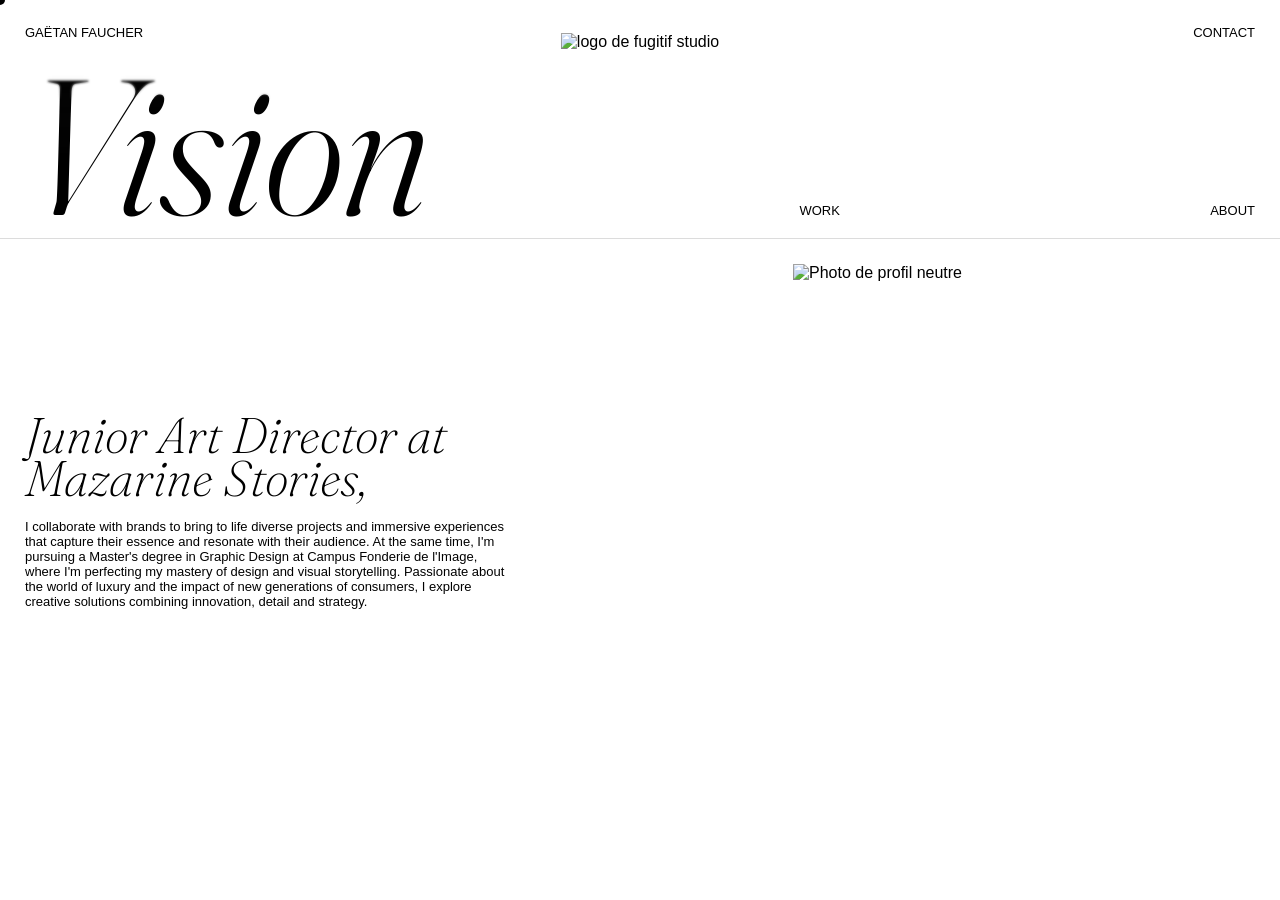
==== about.html @ 6760d58b "maj New button (asterix to cross); Project isolation when hover from index. No more shy vignettes." ====
<!DOCTYPE html>
<html lang="fr">
<head>
    <meta charset="UTF-8">
    <meta name="viewport" content="width=device-width, initial-scale=1.0">
    <link rel="icon" type="image/png" href="IMAGES/logo/favicon.png"/>
    <title>GAËTAN FAUCHER</title>
    <link rel="stylesheet" href="styles.css">
    <script src="script.js"></script>
    <link rel="stylesheet" href="https://cdnjs.cloudflare.com/ajax/libs/font-awesome/6.0.0-beta3/css/all.min.css">
    <div id="custom-cursor" class="custom-cursor"></div>
</head>
<body>

    <header class="header">
        <nav class="nav1">
            <li class="home-link"><a href="index.html"><h3>GAËTAN FAUCHER</h3></a></li>
            <a href="index.html">
                <div class="bouton-logo">
                    <img class="logo" src="IMAGES/logo/FUGITIF-STUDIO_logotype-vertical-condensed-black_simplified.png" alt="logo de fugitif studio">
                </div>
            </a>
            <li class="bouton-contact"><a href="contact.html"><h3>CONTACT</h3></a></li>
        </nav>
        <!-- Menu Burger Button -->
        <div class="burger-menu" id="burger-menu" role="button"
            aria-label="Ouvrir le menu" aria-controls="mobile-nav" aria-expanded="false">
        <div class="icon" id="icon" aria-hidden="true">
            <span class="arm arm--a"></span> <!-- 0°   -->
            <span class="arm arm--b"></span> <!-- 72°  -->
            <span class="arm arm--c"></span> <!-- 144° -->
            <span class="arm arm--d"></span> <!-- 216° -->
            <span class="arm arm--e"></span> <!-- 288° -->
        </div>
        </div>
        <!-- Mobile Navigation Menu -->
        <nav class="mobile-nav" id="mobile-nav">
            <ul>
                <li><a href="index.html"><h3>WORK</h3></a></li>
                <li><a href="about.html"><h3>ABOUT</h3></a></li>
                <li><a href="contact.html"><h3>CONTACT</h3></a></li>
            </ul>
        </nav>
    </header>
    <div class="progressive-blur">
        <div class="blur-1"></div>
        <div class="blur-2"></div>
        <div class="blur-3"></div>
        <div class="blur-4"></div>
        <div class="blur-5"></div>
        <div class="blur-6"></div>
        <div class="blur-7"></div>
        <div class="blur-8"></div>
    </div>
    <section class="top-page">
        <nav class="nav2">
            <h1>Vision</h1>
            <li><a href="index.html"><h3>WORK</h3></a></li>
            <li><a href="about.html"><h3>ABOUT</h3></a></li>
        </nav>
    </section>
    <section class="projets">
        <div class="focus">
            <div class="focus-text">
                <h2>Junior Art Director at Mazarine Stories,</h2>
                <h3>I collaborate with brands to bring to life diverse projects and immersive experiences that capture their essence and resonate with their audience. At the same time, I'm pursuing a Master's degree in Graphic Design at Campus Fonderie de l'Image, where I'm perfecting my mastery of design and visual storytelling. Passionate about the world of luxury and the impact of new generations of consumers, I explore creative solutions combining innovation, detail and strategy.
                </h3>
            </div>
            <img class="focus-visual" src="IMAGES/About/neutral-Profil-Picture.jpg" alt="Photo de profil neutre">
        </div>
    </section>
    
</body>
</html>
---- styles.css ----
@import url('https://fonts.googleapis.com/css2?family=Fraunces:ital,opsz,wght@0,9..144,100..900;1,9..144,100..900&display=swap');

@font-face {
    font-family: 'Switzer-Regular';
    src: url('FONT/WEB/fonts/Switzer-Regular.woff2') format('woff2'),
        url('FONT/WEB/fonts/Switzer-Regular.woff') format('woff'),
        url('FONT/WEB/fonts/Switzer-Regular.ttf') format('truetype');
    font-weight: 400;
    font-display: swap;
    font-style: normal;
}

* { margin: 0; padding: 0; box-sizing: border-box; }

html, body {
    font-family: 'Switzer-Regular', sans-serif;
    overflow-x: hidden;
    background-color: white;
}

video { width: 100%; max-width: 100%; }

::selection { color: transparent; text-shadow: 0 0 var(--selection-shadow, 0px rgba(0,0,0,.5)); }

/* Cursor */
.custom-cursor {
  position: fixed; z-index: 9999; width: 10px; height: 10px; border-radius: 50%;
  pointer-events: none; mix-blend-mode: difference; background-color: white;
  transform: translate(-50%,-50%); transition: transform .3s ease;
}
.custom-cursor.hover-link { transform: translate(-50%,-50%) scale(2); }

/* Cache le curseur natif */
body, a, img { cursor: none; }

h1 {
    font-family: "Fraunces", serif; font-optical-sizing: auto; font-weight: 300; font-style: italic;
    font-variation-settings:"SOFT"0,"WONK"0; font-size: clamp(125px, 15vw, 250px); line-height: .75;
}
h2 {
    font-family: "Fraunces", serif; font-optical-sizing: auto; font-weight: 180; font-style: italic;
    font-variation-settings:"SOFT"0,"WONK"0; font-size: clamp(38px, 4vw, 50px); line-height: 1.2;
}
h3 { font-family: 'Switzer-Regular', sans-serif; font-weight: 400; font-size: clamp(10px,2vw,13px); }
h4 { font-family: 'Switzer-Regular', sans-serif; font-weight: 400; font-size: clamp(8px,1vw,12px); }
figure h4 { font-weight: 400; font-size: clamp(8px,1vw,12px); margin-bottom: 10px; }

a { text-decoration: none; color: black; }
a:hover { color: red; transition: .2s ease-in-out; }
.highlight { color: red; }

header.header { z-index: 50; display: flex; position: fixed; width: 100%; height: 74px; top: 0; flex-shrink: 0; }

.progressive-blur {
    z-index: 10; pointer-events: none; background-image: none; flex-flow: column; height: 10em;
    position: fixed; inset: 0% 0% auto;
}
.blur-1{pointer-events:none;z-index:1;-webkit-backdrop-filter:blur(.01px);backdrop-filter:blur(.01px);background-color:rgba(255,255,255,.01);border-radius:0;height:100%;position:absolute;inset:0;mask-image:linear-gradient(rgba(0,0,0,0) 62.5%,#000 75%,#000 87.5%,rgba(0,0,0,0) 100%);}
.blur-2{pointer-events:none;z-index:2;-webkit-backdrop-filter:blur(.28125px);backdrop-filter:blur(.28125px);background-color:rgba(255,255,255,.01);border-radius:0;height:100%;position:absolute;inset:0;mask-image:linear-gradient(rgba(0,0,0,0) 50%,#000 62.5%,#000 75%,rgba(0,0,0,0) 87.5%);}
.blur-3{pointer-events:none;z-index:3;-webkit-backdrop-filter:blur(.5625px);backdrop-filter:blur(.5625px);background-color:rgba(255,255,255,.01);border-radius:0;height:100%;position:absolute;inset:0;mask-image:linear-gradient(rgba(0,0,0,0) 37.5%,#000 50%,#000 62.5%,rgba(0,0,0,0) 75%);}
.blur-4{pointer-events:none;z-index:4;-webkit-backdrop-filter:blur(1.125px);backdrop-filter:blur(1.125px);background-color:rgba(255,255,255,.01);border-radius:0;height:100%;position:absolute;inset:0;mask-image:linear-gradient(rgba(0,0,0,0) 25%,#000 37.5%,#000 50%,rgba(0,0,0,0) 62.5%);}
.blur-5{pointer-events:none;z-index:5;-webkit-backdrop-filter:blur(2.25px);backdrop-filter:blur(2.25px);background-color:rgba(255,255,255,.01);border-radius:0;height:100%;position:absolute;inset:0;mask-image:linear-gradient(rgba(0,0,0,0) 12.5%,#000 25%,#000 37.5%,rgba(0,0,0,0) 50%);}
.blur-6{pointer-events:none;z-index:6;-webkit-backdrop-filter:blur(4.5px);backdrop-filter:blur(4.5px);background-color:rgba(255,255,255,.01);border-radius:0;height:100%;position:absolute;inset:0;mask-image:linear-gradient(rgba(0,0,0,0) 0%,#000 12.5%,#000 25%,rgba(0,0,0,0) 37.5%);}
.blur-7{pointer-events:none;z-index:7;-webkit-backdrop-filter:blur(9px);backdrop-filter:blur(9px);background-color:rgba(255,255,255,.01);border-radius:0;height:100%;position:absolute;inset:0;mask-image:linear-gradient(#000 0%,#000 12.5%,rgba(0,0,0,0) 25%);}
.blur-8{pointer-events:none;z-index:8;-webkit-backdrop-filter:blur(18px);backdrop-filter:blur(18px);background-color:rgba(255,255,255,.01);border-radius:0;height:100%;position:absolute;inset:0;mask-image:linear-gradient(#000 0%,rgba(0,0,0,0) 12.5%);}

nav { display: flex; list-style: none; }
.home-link:active, .bouton-contact:active { box-shadow: none; }

nav.nav1 { width: 100%; height: fit-content; display: flex; justify-content: space-between; align-items: center; padding: 25px; position: relative; }
nav.nav1 .bouton-logo { position: absolute; left: 50%; transform: translateX(-50%); }
.logo { height: clamp(10px, 2vw, 11px); }

/* ========================= */
/* menu burger (5 bras → ×)  */
/* ========================= */

/* Masque toute ancienne icône à barres */
.burger-menu .bar { display: none !important; }

/* Conteneur bouton (déjà présent dans tes MQ) */
.burger-menu {
  display: none;
  flex-direction: column;
  justify-content: space-between;
  align-self: center;
  width: 30px;
  height: 15px;
  z-index: 100; /* bouton au-dessus du menu */
  margin: 2vw;
}

/* Icône compacte + variables d’animation */
.icon{
  position: relative;
  width: 15px;                 /* taille ✱ */
  height: 15px;
  z-index: 1;

  /* Variables (fermée = ✱) */
  --phi: -35deg;               /* orientation ✱ (ajuste si besoin) */
  --clip: 50%;                 /* 50% = on ne montre que la moitié droite (un seul rayon) */
  --len-open: 18px;            /* longueur utile des bras (pleine longueur) */

  --ease: cubic-bezier(.22,1,.36,1);
  --ease-fast: cubic-bezier(.4,0,.2,1);
}

/* micro twist optionnel (garde si tu veux le léger “souffle”) */
@keyframes microTwist { 0%{transform:rotate(0)} 50%{transform:rotate(5deg)} 100%{transform:rotate(0)} }
.icon.twist { animation: microTwist .24s ease; }

/* État ouvert (×) : orientation neutre + on révèle la barre entière (clip 0%) */
.burger-menu.active .icon { --phi: 0deg; --clip: 0%; }

/* BRAS : même formule de transform partout, on ne change jamais l’origine */
.arm{
  --r: 0deg;
  position: absolute;
  top: 50%; left: 50%;
  width: var(--len-open);       /* pleine longueur tout le temps */
  height: 2px;
  background: #000;
  border-radius: 999px;

  /* Centre permanent : pas de “saut” aller/retour */
  transform-origin: 50% 50%;
  transform: translate(-50%, -50%) rotate(calc(var(--r) + var(--phi))) scaleX(1);

  /* Astuce propreté : on “masque” la moitié gauche pour créer un rayon unique en ✱ */
  clip-path: polygon(var(--clip) 0, 100% 0, 100% 100%, var(--clip) 100%);
  -webkit-clip-path: polygon(var(--clip) 0, 100% 0, 100% 100%, var(--clip) 100%); /* Safari */
  will-change: transform, clip-path;

  transition:
    transform .34s var(--ease),
    clip-path .34s var(--ease),
    opacity   .22s var(--ease-fast);
}

/* 5 bras espacés de 72° */
.arm--a { --r:   0deg; }
.arm--b { --r:  72deg; }
.arm--c { --r: 144deg; }
.arm--d { --r: 216deg; }
.arm--e { --r: 288deg; }

/* Ouverture (×) : a/c = barres complètes + léger accent, les autres disparaissent proprement */
.burger-menu.active .arm--a,
.burger-menu.active .arm--c{
  transform: translate(-50%, -50%) rotate(calc(var(--r) + var(--phi))) scaleX(1.04);
}

/* / et \ exacts */
.burger-menu.active .arm--a { --r:  45deg; }
.burger-menu.active .arm--c { --r: 135deg; }

/* On efface b/d/e sans “flash” : ils gardent le clip à 50% pendant l’extinction */
.burger-menu.active .arm--b,
.burger-menu.active .arm--d,
.burger-menu.active .arm--e{
  opacity: 0;
  transform: translate(-50%, -50%) rotate(calc(var(--r) + var(--phi))) scaleX(0.8);
  /* (optionnel) petit délai pour laisser a/c s’installer avant de disparaître */
  transition-delay: 30ms;
}

@media (prefers-reduced-motion: reduce){
  .icon, .arm { transition: none; animation: none; }
}

/* Lock scroll quand menu actif (déjà dans ton CSS global) */
.mobile-nav { display: none; }
body.no-scroll { overflow: hidden; }

/* ========================= */

section.top-page {
    margin-top: 74px;
    border-bottom: 1px solid rgb(220, 220, 220);
    background-color: #fff;
}

/* Parallax */
.parallax-bg{
  position:absolute; top:0; left:0; width:100%; height:100%;
  background-size:cover; background-position:center; z-index:1; transform:translateZ(0); will-change:transform;
}

.top-project-solar,
.top-project-memoire,
.top-project-worth,
.top-project-habit,
.top-project-toh,
.top-project-gigantisme,
.top-project-villette,
.top-project-jeux,
.top-project-virgil,
.top-project-lama{
  display:flex; justify-content:flex-end; align-items:end;
  height: calc(var(--vh, 1vh) * 100);
  position:relative; overflow:hidden; background-color: rgb(220,220,220);
  background-size:cover; background-position:center; background-repeat:no-repeat;
}
.top-project-solar,
.top-project-memoire,
.top-project-villette,
.top-project-virgil,
.top-project-lama{ color:#fff; }

nav.nav2{ align-items:end; justify-content:space-between; padding: 0 25px 20px; }

.entertainement{
  flex-direction:column; width:100%; position:relative; z-index:2;
  padding: 0 20px 20px;
}

.project-category{
  display:flex; align-items:end; justify-content:space-between;
  padding-top:3vw; gap:10px; width:100%; max-width:700px;
}

a:hover{ color:rgb(0, 0, 0); transition:.2s ease-in-out; }

.argumentation{
  display:grid; grid-template-columns:repeat(10,1fr); gap:50px; margin:150px 25px;
}
.argumentation figure{ width:100%; }
.argumentation figure img{ width:100%; height:auto; display:block; object-fit:contain; }
figure.col-2-5{ grid-column:2/5; }
figure.col-4-7{ grid-column:4/7; }
figure.col-5-10{ grid-column:5/10; }
figure.col-7-10{ grid-column:7/-1; }
figure.col-2-10{ grid-column:2/10; }
figure.col-1-12{ grid-column:1/-1; }
.argumentation h3{ font-weight:300; grid-column:span 3; margin-bottom:80px; }

.tryptique{ display:flex; flex-wrap:wrap; justify-content:center; gap:50px 50px; padding:0 60px 150px; }
.tryptique img{ max-height:200px; width:auto; height:auto; display:block; }
.tryptique-cover{ grid-column:span 2; }
.big-visual{ grid-column:1/-1; }

.focus{ display:grid; grid-template-columns:repeat(10,1fr); gap:50px; margin:25px; }
.focus-visual{ grid-column:7/10; width:100%; }
.focus-text{ display:flex; flex-direction:column; grid-column:span 5; width:30em; }
.focus-text h2{ margin-top:150px; margin-bottom:20px; }
.focus-text h3{ font-weight:300; }

.project-detail{ grid-column:2 / span 2; margin:30vh 0; }
.close-up{ grid-column:span 3; }

.projets{ background-color:#fff; margin-bottom:120px; position:relative; }
.blank{ display:flex; margin:25px; }

.download a{ color:red; }
.download a:hover{ text-decoration: underline; }

.villette{ display:flex; border-top:1px solid rgb(220,220,220); border-bottom:1px solid rgb(220,220,220); }
.projets a{ display:flex; width:100%; }
.projets h2{ line-height:.85; }

.projets-container{ display:flex; flex-direction:column; }
.projets-container.hovering .projet:not(:hover)::before{
  content:""; position:absolute; inset:0; background-color:rgba(255,255,255,.7); pointer-events:none; transition:opacity .3s ease; opacity:1; z-index:2;
}
.projet{ position:relative; transition: transform .3s ease; }
.projets-container.hovering .projet:not(:hover)::before{ opacity:1; }
.projets-container .projet::before{ opacity:0; transition: opacity .3s ease; }

.solar,.memoire,.performance,.toh,.habit,.gigantisme,.villette,.vacances,.virgil,.lama{
  display:flex; border-bottom:1px solid rgb(220,220,220);
}

.description{ display:flex; align-items:flex-end; width:50%; margin:25px; gap:25px; flex-wrap:wrap; }
.ajout-txt{ display:none; }

.aperçu{ display:flex; height:70px; width:50%; margin:25px; gap:15px; align-self:center; justify-content:space-evenly; }
.aperçu img{ max-height:70px; }

.footer{
  position:relative; display:flex; align-items:center; justify-content:center; height:100vh; top:0; flex-shrink:0;
  background-image:url('IMAGES/Footer/WhatsApp\ Image\ 2025-06-28\ at\ 00.48.34.jpeg'); background-size:cover; background-position:center; background-repeat:no-repeat; color:#fff; overflow:hidden;
}
.footer a{ color:#fff; }
.footer a:hover{ color:#fff; transition:.2s ease-in; }

.footer-content{
  position:relative; z-index:2; display:flex; flex-direction:column; align-items:center; justify-content:center;
  gap:30px; max-width:90vw; margin:0 auto; padding:20px 0;
}
.footer-content a:hover{ color: rgb(255,0,0); }
.footer-group{ display:flex; justify-content:space-between; width:100%; }

.container{ display:flex; flex-direction:column; justify-content:space-between; margin:80px 25px 25px 25px; width:100%; }

.all-links{ display:grid; grid-template-columns: repeat(6,1fr); gap:25px; }
.all-links a{ color:red; }

#current-time{ font-family:'Switzer-Regular', sans-serif; font-weight:400; font-size:clamp(10px,2vw,13px); color:#fff; }
.clock{ text-align:left; flex:1; color:#fff; }

.links1{ flex-direction:column; flex:1; text-align:right; }
.links3{ display:flex; flex-direction:row; gap:20px; justify-content:center; align-items:flex-end; list-style:none; padding:0; }

.nav4{ display:flex; flex-direction:column; align-items:center; text-align:center; gap:10px; margin:0; }

.bottom-footer{ display:flex; flex-direction:column; }
.bottom-footer a:hover{ text-decoration: underline; }

.contact-link{ display:flex; margin:9vw 9vw 25px 9vw; }
.contact-link h3{ width:50vw; margin:0 25px 0 0; }
.contact-link img{ width:40vw; }

/* ========================= */
/* Media queries             */
/* ========================= */

@media (max-width: 768px){
  header.header{ height:60px; }
  .header:hover{ background-color: rgba(255,255,255,0); }
  nav.nav1 .bouton-logo{ position:relative; left:0; transform: translateX(0); }

  /* bouton burger */
  .burger-menu{
    display:flex; position:relative; background-color: rgba(255,255,255,.5);
    backdrop-filter: blur(5px); margin-top:3.5vw; padding:0px 0px; border-radius:20px;
    box-shadow:0 2px 4px rgba(0,0,0,.15); width:45px; height:40px; align-items:center; justify-content:center;
    z-index: 100;
  }
  /* ancienne icône (si présente dans le HTML), neutralisée plus haut */

  nav.nav1 h3, nav.nav2 h3, .home-link, .bouton-contact{ display:none; }

  .mobile-nav{
    display:flex; flex-direction:column; justify-content:center; align-items:center;
    position:fixed; top:0; right:0; width:100%; height:0; z-index:10; overflow:hidden;
    transition: height .6s ease, backdrop-filter .6s ease, background-color .6s ease;
  }
  .mobile-nav.active{
    height: calc(var(--vh, 1vh) * 100);
    backdrop-filter: blur(10px);
    background-color: rgba(255,255,255,0);
  }
  .mobile-nav ul{ list-style:none; width:100%; text-align:center; }
  .mobile-nav ul li{ margin:20px 0; }
  .mobile-nav ul li a{ color:#000; }
  .mobile-nav ul li a:hover{ color:red; }

  .top-project-memoire .parallax-bg{ background-position:80% center; }
  .top-project-solar   .parallax-bg{ background-position:90% center; }
  .top-project-villette .parallax-bg{ background-position:78% center; }
  .top-project-virgil  .parallax-bg{ background-position:30% center; }
  .top-project-lama    .parallax-bg{ background-position:64% center; }

  .entertainement{ padding-left:2vw; padding-right:2vw; padding-bottom:4vw; }

  .argumentation{ gap:2vw; margin:25px; }
  .argumentation h3{ grid-column: span 5; }

  .tryptique, .tryptique-condensed{ gap:2vw; padding:0 2vw 2vw; }

  .description{ flex-direction:column; align-items:flex-start; justify-content:center; }
  .ajout-txt{ display:contents; }

  .project-detail{ grid-column:2 / span 4; }

  .focus{
    grid-template-columns: repeat(5,1fr); gap:15px; margin:15px;
    flex-direction:column; align-items:center; justify-content:center;
    padding:0 3.5vw; box-sizing:border-box; max-width:100%; overflow-x:hidden;
  }
  .container{ margin:80px 2vw 2vw; }

  .all-links{
    display:flex; flex-direction:column; align-items:center; justify-content:center;
    max-width:100%; margin:0 auto; padding:0 clamp(10px,4vw,25px); box-sizing:border-box;
  }
  .all-links>*{ margin-bottom:25px; width:100%; text-align:center; }

  .focus-text{ text-align:center; }
  .focus-text h2{ margin-top:50px; }
  .focus-text, .focus-visual{ width:100%; max-width:100%; box-sizing:border-box; }
  .focus-visual{ grid-column:2/5; margin-top:50px; }

  .contact-link{ flex-direction:column; margin:9vw 9vw 25vw; gap:4vw; }
  .contact-link h3{ width:100%; margin:0 2vw 0 0; }
  .contact-link img{ width:100%; }

  .bottom-footer h1{
    font-size: clamp(24vw, 26vw, 28vw);
    word-break: break-word; line-height:1; overflow-wrap: break-word; text-align:center;
  }
}

@media (max-width: 480px){
  .custom-cursor{ display:none; }
  header.header{ height:65px; }
  nav.nav1{ padding:3vw; height: initial; }
  .home-link{ display:none; }
  .burger-menu{ margin-right:3.5vw; }
  nav.nav2{ padding-left:3.5vw; padding-right:3.5vw; padding-bottom:3.5vw; }

  .top-project-memoire .parallax-bg{ background-position:65% center; }
  .top-project-toh     .parallax-bg{ background-position:50% center; }
  .top-project-virgil  .parallax-bg{ background-position:15% center; }
  .top-project-lama    .parallax-bg{ background-position:66% center; }

  .entertainement{ padding-left:3.5vw; padding-right:3.5vw; padding-bottom:3.5vw; }

  .description{
    flex-direction:column; align-items:flex-start; margin:0 0 3.5vw 0; gap:.5vw; width:100%;
  }

  .ajout-txt{ display:contents; }
  .delete-txt{ display:none; }

  .aperçu{ justify-content:space-between; margin:0 0 .5vw 0; width:100%; height:60px; }
  .aperçu img{ max-height:none; width:60px; }

  .solar a,.memoire a,.performance a,.habit a,.toh a,.gigantisme a,.villette a,.vacances a,.virgil a,.lama a{
    flex-direction:column; margin:3.5vw;
  }

  .argumentation{ gap:3.5vw; margin:25vw 3.5vw; flex-direction:column; }
  .argumentation h3{ grid-column:span 5; }

  .tryptique, .tryptique-condensed{ gap:3.5vw; padding:0 3.5vw 3.5vw; }
  .tryptique-cover{ grid-column: span 6; }
  .close-up{ grid-column:1/-1; }

  .blank{ margin:9vw 3.5vw; }
  .container{ margin:80px 3.5vw 3.5vw; }
  .contact-link h3{ margin:0 3.5vw 0 0; }
}
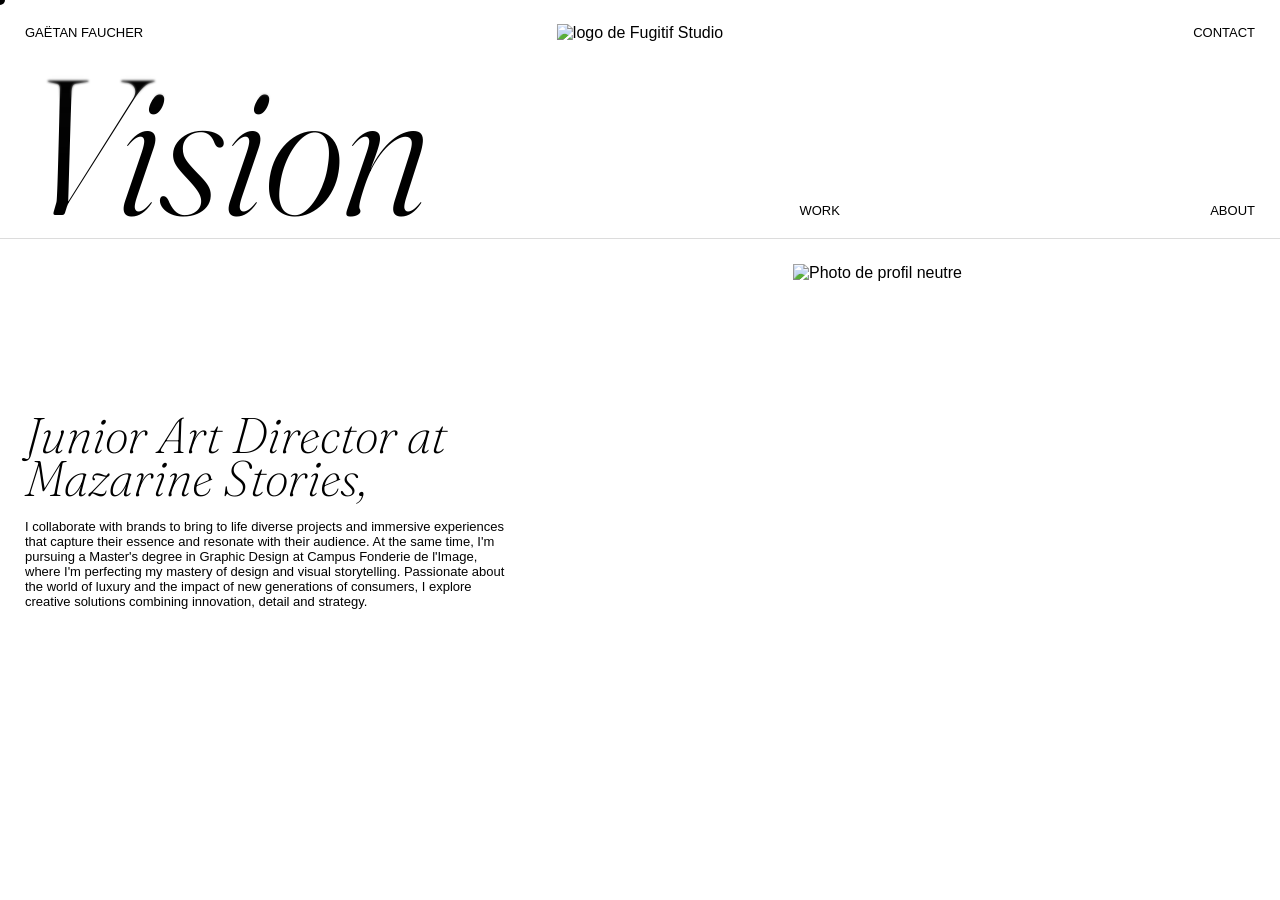
==== commit c8daedcc: "Menu burger + parallax background" ====
--- a/about.html
+++ b/about.html
@@ -1,74 +1,89 @@
 <!DOCTYPE html>
 <html lang="fr">
 <head>
-    <meta charset="UTF-8">
-    <meta name="viewport" content="width=device-width, initial-scale=1.0">
-    <link rel="icon" type="image/png" href="IMAGES/logo/favicon.png"/>
-    <title>GAËTAN FAUCHER</title>
-    <link rel="stylesheet" href="styles.css">
-    <script src="script.js"></script>
-    <link rel="stylesheet" href="https://cdnjs.cloudflare.com/ajax/libs/font-awesome/6.0.0-beta3/css/all.min.css">
-    <div id="custom-cursor" class="custom-cursor"></div>
+  <meta charset="UTF-8">
+  <meta name="viewport" content="width=device-width, initial-scale=1.0">
+  <link rel="icon" type="image/png" href="IMAGES/logo/favicon.png"/>
+  <title>GAËTAN FAUCHER</title>
+
+  <!-- CSS & JS -->
+  <link rel="stylesheet" href="styles.css">
+  <script src="script.js" defer></script>
+
+  <!-- (Optionnel) Icônes -->
+  <link rel="stylesheet" href="https://cdnjs.cloudflare.com/ajax/libs/font-awesome/6.0.0-beta3/css/all.min.css">
 </head>
 <body>
 
-    <header class="header">
-        <nav class="nav1">
-            <li class="home-link"><a href="index.html"><h3>GAËTAN FAUCHER</h3></a></li>
-            <a href="index.html">
-                <div class="bouton-logo">
-                    <img class="logo" src="IMAGES/logo/FUGITIF-STUDIO_logotype-vertical-condensed-black_simplified.png" alt="logo de fugitif studio">
-                </div>
-            </a>
-            <li class="bouton-contact"><a href="contact.html"><h3>CONTACT</h3></a></li>
-        </nav>
-        <!-- Menu Burger Button -->
-        <div class="burger-menu" id="burger-menu" role="button"
-            aria-label="Ouvrir le menu" aria-controls="mobile-nav" aria-expanded="false">
-        <div class="icon" id="icon" aria-hidden="true">
-            <span class="arm arm--a"></span> <!-- 0°   -->
-            <span class="arm arm--b"></span> <!-- 72°  -->
-            <span class="arm arm--c"></span> <!-- 144° -->
-            <span class="arm arm--d"></span> <!-- 216° -->
-            <span class="arm arm--e"></span> <!-- 288° -->
-        </div>
-        </div>
-        <!-- Mobile Navigation Menu -->
-        <nav class="mobile-nav" id="mobile-nav">
-            <ul>
-                <li><a href="index.html"><h3>WORK</h3></a></li>
-                <li><a href="about.html"><h3>ABOUT</h3></a></li>
-                <li><a href="contact.html"><h3>CONTACT</h3></a></li>
-            </ul>
-        </nav>
-    </header>
-    <div class="progressive-blur">
-        <div class="blur-1"></div>
-        <div class="blur-2"></div>
-        <div class="blur-3"></div>
-        <div class="blur-4"></div>
-        <div class="blur-5"></div>
-        <div class="blur-6"></div>
-        <div class="blur-7"></div>
-        <div class="blur-8"></div>
+  <!-- Curseur personnalisé (doit être dans le body) -->
+  <div id="custom-cursor" class="custom-cursor"></div>
+
+  <header class="header">
+    <nav class="nav1" aria-label="Navigation principale">
+      <!-- Lien accueil -->
+      <a class="home-link" href="index.html"><h3>GAËTAN FAUCHER</h3></a>
+
+      <!-- Logo centré (positionné via CSS existant) -->
+      <a href="index.html" class="bouton-logo" aria-label="Retour à l’accueil">
+        <img class="logo" src="IMAGES/logo/FUGITIF-STUDIO_logotype-vertical-condensed-black_simplified.png" alt="logo de Fugitif Studio">
+      </a>
+
+      <!-- Lien contact -->
+      <a class="bouton-contact" href="contact.html"><h3>CONTACT</h3></a>
+    </nav>
+
+    <!-- Bouton Menu (astérisque 5 branches → croix) -->
+    <div class="burger-menu" id="burger-menu" role="button"
+         aria-label="Ouvrir le menu" aria-controls="mobile-nav" aria-expanded="false">
+      <div class="icon" id="icon" aria-hidden="true">
+        <span class="arm arm--a"></span> <!-- 0°   -->
+        <span class="arm arm--b"></span> <!-- 72°  -->
+        <span class="arm arm--c"></span> <!-- 144° -->
+        <span class="arm arm--d"></span> <!-- 216° -->
+        <span class="arm arm--e"></span> <!-- 288° -->
+      </div>
     </div>
-    <section class="top-page">
-        <nav class="nav2">
-            <h1>Vision</h1>
-            <li><a href="index.html"><h3>WORK</h3></a></li>
-            <li><a href="about.html"><h3>ABOUT</h3></a></li>
-        </nav>
-    </section>
-    <section class="projets">
-        <div class="focus">
-            <div class="focus-text">
-                <h2>Junior Art Director at Mazarine Stories,</h2>
-                <h3>I collaborate with brands to bring to life diverse projects and immersive experiences that capture their essence and resonate with their audience. At the same time, I'm pursuing a Master's degree in Graphic Design at Campus Fonderie de l'Image, where I'm perfecting my mastery of design and visual storytelling. Passionate about the world of luxury and the impact of new generations of consumers, I explore creative solutions combining innovation, detail and strategy.
-                </h3>
-            </div>
-            <img class="focus-visual" src="IMAGES/About/neutral-Profil-Picture.jpg" alt="Photo de profil neutre">
-        </div>
-    </section>
-    
+
+    <!-- Menu mobile -->
+    <nav class="mobile-nav" id="mobile-nav" aria-label="Menu mobile">
+      <ul>
+        <li><a href="index.html"><h3>WORK</h3></a></li>
+        <li><a href="about.html"><h3>ABOUT</h3></a></li>
+        <li><a href="contact.html"><h3>CONTACT</h3></a></li>
+      </ul>
+    </nav>
+  </header>
+
+  <div class="progressive-blur" aria-hidden="true">
+    <div class="blur-1"></div>
+    <div class="blur-2"></div>
+    <div class="blur-3"></div>
+    <div class="blur-4"></div>
+    <div class="blur-5"></div>
+    <div class="blur-6"></div>
+    <div class="blur-7"></div>
+    <div class="blur-8"></div>
+  </div>
+
+  <section class="top-page">
+    <nav class="nav2" aria-label="Navigation secondaire">
+      <h1>Vision</h1>
+      <a href="index.html"><h3>WORK</h3></a>
+      <a href="about.html"><h3>ABOUT</h3></a>
+    </nav>
+  </section>
+
+  <section class="projets">
+    <div class="focus">
+      <div class="focus-text">
+        <h2>Junior Art Director at Mazarine Stories,</h2>
+        <h3>
+          I collaborate with brands to bring to life diverse projects and immersive experiences that capture their essence and resonate with their audience. At the same time, I'm pursuing a Master's degree in Graphic Design at Campus Fonderie de l'Image, where I'm perfecting my mastery of design and visual storytelling. Passionate about the world of luxury and the impact of new generations of consumers, I explore creative solutions combining innovation, detail and strategy.
+        </h3>
+      </div>
+      <img class="focus-visual" src="IMAGES/About/neutral-Profil-Picture.jpg" alt="Photo de profil neutre">
+    </div>
+  </section>
+
 </body>
 </html>
--- a/styles.css
+++ b/styles.css
@@ -45,16 +45,14 @@
 h4 { font-family: 'Switzer-Regular', sans-serif; font-weight: 400; font-size: clamp(8px,1vw,12px); }
 figure h4 { font-weight: 400; font-size: clamp(8px,1vw,12px); margin-bottom: 10px; }
 
-a { text-decoration: none; color: black; }
-a:hover { color: red; transition: .2s ease-in-out; }
+a { text-decoration: none; color: black; transition: color .2s ease-in-out; }
+a:hover { color: red; }
+
 .highlight { color: red; }
 
 header.header { z-index: 50; display: flex; position: fixed; width: 100%; height: 74px; top: 0; flex-shrink: 0; }
 
-.progressive-blur {
-    z-index: 10; pointer-events: none; background-image: none; flex-flow: column; height: 10em;
-    position: fixed; inset: 0% 0% auto;
-}
+.progressive-blur { z-index: 10; pointer-events: none; background-image: none; flex-flow: column; height: 10em; position: fixed; inset: 0% 0% auto; }
 .blur-1{pointer-events:none;z-index:1;-webkit-backdrop-filter:blur(.01px);backdrop-filter:blur(.01px);background-color:rgba(255,255,255,.01);border-radius:0;height:100%;position:absolute;inset:0;mask-image:linear-gradient(rgba(0,0,0,0) 62.5%,#000 75%,#000 87.5%,rgba(0,0,0,0) 100%);}
 .blur-2{pointer-events:none;z-index:2;-webkit-backdrop-filter:blur(.28125px);backdrop-filter:blur(.28125px);background-color:rgba(255,255,255,.01);border-radius:0;height:100%;position:absolute;inset:0;mask-image:linear-gradient(rgba(0,0,0,0) 50%,#000 62.5%,#000 75%,rgba(0,0,0,0) 87.5%);}
 .blur-3{pointer-events:none;z-index:3;-webkit-backdrop-filter:blur(.5625px);backdrop-filter:blur(.5625px);background-color:rgba(255,255,255,.01);border-radius:0;height:100%;position:absolute;inset:0;mask-image:linear-gradient(rgba(0,0,0,0) 37.5%,#000 50%,#000 62.5%,rgba(0,0,0,0) 75%);}
@@ -78,22 +76,25 @@
 /* Masque toute ancienne icône à barres */
 .burger-menu .bar { display: none !important; }
 
-/* Conteneur bouton (déjà présent dans tes MQ) */
+/* Conteneur bouton — base desktop (caché) */
+/* MODIF: forme ronde (pas d'impact visuel en desktop car display:none) */
 .burger-menu {
   display: none;
   flex-direction: column;
   justify-content: space-between;
   align-self: center;
   width: 30px;
-  height: 15px;
-  z-index: 100; /* bouton au-dessus du menu */
+  /* height: 15px;  ← supprimé */
+  aspect-ratio: 1 / 1;          /* NEW */
+  border-radius: 50%;           /* NEW */
+  z-index: 100;
   margin: 2vw;
 }
 
 /* Icône compacte + variables d’animation */
 .icon{
   position: relative;
-  width: 15px;                 /* taille ✱ */
+  width: 15px;
   height: 15px;
   z-index: 1;
 
@@ -106,30 +107,28 @@
   --ease-fast: cubic-bezier(.4,0,.2,1);
 }
 
-/* micro twist optionnel (garde si tu veux le léger “souffle”) */
+/* micro twist optionnel */
 @keyframes microTwist { 0%{transform:rotate(0)} 50%{transform:rotate(5deg)} 100%{transform:rotate(0)} }
 .icon.twist { animation: microTwist .24s ease; }
 
 /* État ouvert (×) : orientation neutre + on révèle la barre entière (clip 0%) */
 .burger-menu.active .icon { --phi: 0deg; --clip: 0%; }
 
-/* BRAS : même formule de transform partout, on ne change jamais l’origine */
+/* BRAS : même formule de transform partout */
 .arm{
   --r: 0deg;
   position: absolute;
   top: 50%; left: 50%;
-  width: var(--len-open);       /* pleine longueur tout le temps */
+  width: var(--len-open);
   height: 2px;
   background: #000;
   border-radius: 999px;
 
-  /* Centre permanent : pas de “saut” aller/retour */
   transform-origin: 50% 50%;
   transform: translate(-50%, -50%) rotate(calc(var(--r) + var(--phi))) scaleX(1);
 
-  /* Astuce propreté : on “masque” la moitié gauche pour créer un rayon unique en ✱ */
   clip-path: polygon(var(--clip) 0, 100% 0, 100% 100%, var(--clip) 100%);
-  -webkit-clip-path: polygon(var(--clip) 0, 100% 0, 100% 100%, var(--clip) 100%); /* Safari */
+  -webkit-clip-path: polygon(var(--clip) 0, 100% 0, 100% 100%, var(--clip) 100%);
   will-change: transform, clip-path;
 
   transition:
@@ -145,23 +144,20 @@
 .arm--d { --r: 216deg; }
 .arm--e { --r: 288deg; }
 
-/* Ouverture (×) : a/c = barres complètes + léger accent, les autres disparaissent proprement */
+/* Ouverture (×) : a/c = barres complètes + léger accent */
 .burger-menu.active .arm--a,
 .burger-menu.active .arm--c{
   transform: translate(-50%, -50%) rotate(calc(var(--r) + var(--phi))) scaleX(1.04);
 }
-
-/* / et \ exacts */
 .burger-menu.active .arm--a { --r:  45deg; }
 .burger-menu.active .arm--c { --r: 135deg; }
 
-/* On efface b/d/e sans “flash” : ils gardent le clip à 50% pendant l’extinction */
+/* Extinction propre b/d/e */
 .burger-menu.active .arm--b,
 .burger-menu.active .arm--d,
 .burger-menu.active .arm--e{
   opacity: 0;
   transform: translate(-50%, -50%) rotate(calc(var(--r) + var(--phi))) scaleX(0.8);
-  /* (optionnel) petit délai pour laisser a/c s’installer avant de disparaître */
   transition-delay: 30ms;
 }
 
@@ -169,62 +165,51 @@
   .icon, .arm { transition: none; animation: none; }
 }
 
-/* Lock scroll quand menu actif (déjà dans ton CSS global) */
+/* Lock scroll quand menu actif */
 .mobile-nav { display: none; }
 body.no-scroll { overflow: hidden; }
 
 /* ========================= */
 
-section.top-page {
-    margin-top: 74px;
-    border-bottom: 1px solid rgb(220, 220, 220);
-    background-color: #fff;
-}
+section.top-page { margin-top: 74px; border-bottom: 1px solid rgb(220, 220, 220); background-color: #fff; }
 
 /* Parallax */
-.parallax-bg{
-  position:absolute; top:0; left:0; width:100%; height:100%;
-  background-size:cover; background-position:center; z-index:1; transform:translateZ(0); will-change:transform;
-}
-
-.top-project-solar,
-.top-project-memoire,
-.top-project-worth,
-.top-project-habit,
-.top-project-toh,
-.top-project-gigantisme,
-.top-project-villette,
-.top-project-jeux,
-.top-project-virgil,
-.top-project-lama{
-  display:flex; justify-content:flex-end; align-items:end;
+.parallax-bg{ position:absolute; top:0; left:0; width:100%; height:100%; background-size:cover; background-position:center; z-index:1; transform:translateZ(0); will-change:transform; }
+
+/* Base commune à toutes les pages “top-project-*” */
+:is(.top-project-solar,
+    .top-project-memoire,
+    .top-project-worth,
+    .top-project-habit,
+    .top-project-toh,
+    .top-project-gigantisme,
+    .top-project-villette,
+    .top-project-jeux,
+    .top-project-virgil,
+    .top-project-lama) {
+  display:flex;
+  justify-content:flex-end;
+  align-items:end;
   height: calc(var(--vh, 1vh) * 100);
-  position:relative; overflow:hidden; background-color: rgb(220,220,220);
-  background-size:cover; background-position:center; background-repeat:no-repeat;
-}
-.top-project-solar,
-.top-project-memoire,
-.top-project-villette,
-.top-project-virgil,
-.top-project-lama{ color:#fff; }
+  position:relative;
+  overflow:hidden;
+  background-color: rgb(220,220,220);
+}
+
+/* Variantes texte blanc */
+:is(.top-project-solar,
+    .top-project-memoire,
+    .top-project-villette,
+    .top-project-virgil,
+    .top-project-lama) { color:#fff; }
 
 nav.nav2{ align-items:end; justify-content:space-between; padding: 0 25px 20px; }
 
-.entertainement{
-  flex-direction:column; width:100%; position:relative; z-index:2;
-  padding: 0 20px 20px;
-}
-
-.project-category{
-  display:flex; align-items:end; justify-content:space-between;
-  padding-top:3vw; gap:10px; width:100%; max-width:700px;
-}
-
-a:hover{ color:rgb(0, 0, 0); transition:.2s ease-in-out; }
-
-.argumentation{
-  display:grid; grid-template-columns:repeat(10,1fr); gap:50px; margin:150px 25px;
-}
+.entertainement{ flex-direction:column; width:100%; position:relative; z-index:2; padding: 0 20px 20px; }
+
+.project-category{ display:flex; align-items:end; justify-content:space-between; padding-top:3vw; gap:10px; width:100%; max-width:700px; }
+
+.argumentation{ display:grid; grid-template-columns:repeat(10,1fr); gap:50px; margin:150px 25px; }
 .argumentation figure{ width:100%; }
 .argumentation figure img{ width:100%; height:auto; display:block; object-fit:contain; }
 figure.col-2-5{ grid-column:2/5; }
@@ -260,16 +245,12 @@
 .projets h2{ line-height:.85; }
 
 .projets-container{ display:flex; flex-direction:column; }
-.projets-container.hovering .projet:not(:hover)::before{
-  content:""; position:absolute; inset:0; background-color:rgba(255,255,255,.7); pointer-events:none; transition:opacity .3s ease; opacity:1; z-index:2;
-}
+.projets-container.hovering .projet:not(:hover)::before{ content:""; position:absolute; inset:0; background-color:rgba(255,255,255,.7); pointer-events:none; transition:opacity .3s ease; opacity:1; z-index:2; }
 .projet{ position:relative; transition: transform .3s ease; }
 .projets-container.hovering .projet:not(:hover)::before{ opacity:1; }
 .projets-container .projet::before{ opacity:0; transition: opacity .3s ease; }
 
-.solar,.memoire,.performance,.toh,.habit,.gigantisme,.villette,.vacances,.virgil,.lama{
-  display:flex; border-bottom:1px solid rgb(220,220,220);
-}
+.solar,.memoire,.performance,.toh,.habit,.gigantisme,.villette,.vacances,.virgil,.lama{ display:flex; border-bottom:1px solid rgb(220,220,220); }
 
 .description{ display:flex; align-items:flex-end; width:50%; margin:25px; gap:25px; flex-wrap:wrap; }
 .ajout-txt{ display:none; }
@@ -277,17 +258,11 @@
 .aperçu{ display:flex; height:70px; width:50%; margin:25px; gap:15px; align-self:center; justify-content:space-evenly; }
 .aperçu img{ max-height:70px; }
 
-.footer{
-  position:relative; display:flex; align-items:center; justify-content:center; height:100vh; top:0; flex-shrink:0;
-  background-image:url('IMAGES/Footer/WhatsApp\ Image\ 2025-06-28\ at\ 00.48.34.jpeg'); background-size:cover; background-position:center; background-repeat:no-repeat; color:#fff; overflow:hidden;
-}
+.footer{ position:relative; display:flex; align-items:center; justify-content:center; height:100vh; top:0; flex-shrink:0; background-image:url('IMAGES/Footer/WhatsApp\ Image\ 2025-06-28\ at\ 00.48.34.jpeg'); background-size:cover; background-position:center; background-repeat:no-repeat; color:#fff; overflow:hidden; }
 .footer a{ color:#fff; }
 .footer a:hover{ color:#fff; transition:.2s ease-in; }
 
-.footer-content{
-  position:relative; z-index:2; display:flex; flex-direction:column; align-items:center; justify-content:center;
-  gap:30px; max-width:90vw; margin:0 auto; padding:20px 0;
-}
+.footer-content{ position:relative; z-index:2; display:flex; flex-direction:column; align-items:center; justify-content:center; gap:30px; max-width:90vw; margin:0 auto; padding:20px 0; }
 .footer-content a:hover{ color: rgb(255,0,0); }
 .footer-group{ display:flex; justify-content:space-between; width:100%; }
 
@@ -299,6 +274,7 @@
 #current-time{ font-family:'Switzer-Regular', sans-serif; font-weight:400; font-size:clamp(10px,2vw,13px); color:#fff; }
 .clock{ text-align:left; flex:1; color:#fff; }
 
+.links1 ul { list-style: none; margin: 0; padding: 0; }
 .links1{ flex-direction:column; flex:1; text-align:right; }
 .links3{ display:flex; flex-direction:row; gap:20px; justify-content:center; align-items:flex-end; list-style:none; padding:0; }
 
@@ -320,31 +296,79 @@
   .header:hover{ background-color: rgba(255,255,255,0); }
   nav.nav1 .bouton-logo{ position:relative; left:0; transform: translateX(0); }
 
-  /* bouton burger */
+  /* bouton burger — visible en mobile, forme ronde */
   .burger-menu{
-    display:flex; position:relative; background-color: rgba(255,255,255,.5);
-    backdrop-filter: blur(5px); margin-top:3.5vw; padding:0px 0px; border-radius:20px;
-    box-shadow:0 2px 4px rgba(0,0,0,.15); width:45px; height:40px; align-items:center; justify-content:center;
+    display: flex;                /* visible en mobile */
+    position: relative;
+    background-color: rgba(255,255,255,.5);
+    backdrop-filter: blur(5px);
+    margin-top: 3.5vw;
+    padding: 0px 0px;
+    border-radius: 50%;           /* MODIF */
+    box-shadow: 0 2px 4px rgba(0,0,0,.15);
+    width: 45px;
+    /* height: 40px;  ← supprimé */
+    aspect-ratio: 1 / 1;          /* MODIF */
+    align-items: center;
+    justify-content: center;
     z-index: 100;
   }
-  /* ancienne icône (si présente dans le HTML), neutralisée plus haut */
 
   nav.nav1 h3, nav.nav2 h3, .home-link, .bouton-contact{ display:none; }
 
-  .mobile-nav{
-    display:flex; flex-direction:column; justify-content:center; align-items:center;
-    position:fixed; top:0; right:0; width:100%; height:0; z-index:10; overflow:hidden;
-    transition: height .6s ease, backdrop-filter .6s ease, background-color .6s ease;
-  }
-  .mobile-nav.active{
-    height: calc(var(--vh, 1vh) * 100);
-    backdrop-filter: blur(10px);
-    background-color: rgba(255,255,255,0);
-  }
-  .mobile-nav ul{ list-style:none; width:100%; text-align:center; }
-  .mobile-nav ul li{ margin:20px 0; }
-  .mobile-nav ul li a{ color:#000; }
-  .mobile-nav ul li a:hover{ color:red; }
+/* Menu mobile : plein écran, pas de slide, fondu + décalage éléments (entrée/sortie) */
+.mobile-nav{
+  display: flex;                         /* visible en mobile */
+  position: fixed;
+  inset: 0;                              /* plein écran */
+  z-index: 10;
+  align-items: center;                   /* centré verticalement */
+  justify-content: center;               /* centré horizontalement */
+  opacity: 0;                            /* caché par défaut */
+  pointer-events: none;                  /* non cliquable tant que caché */
+  background-color: rgba(255,255,255,0); /* fond transparent conservé */
+  backdrop-filter: blur(0px);            /* pas de blur tant que caché */
+  transition: opacity .35s ease, backdrop-filter .35s ease;
+}
+
+.mobile-nav.active{
+  opacity: 1;                            /* fondu d’apparition */
+  pointer-events: auto;                  /* redevient cliquable */
+  backdrop-filter: blur(10px);           /* flou quand ouvert */
+}
+
+/* Liste : pile verticale centrée */
+.mobile-nav ul{
+  list-style: none;
+  margin: 0;
+  padding: 0;
+  display: flex;
+  flex-direction: column;
+  align-items: center;
+  gap: 16px;                             /* espace entre liens */
+}
+
+/* Items : transition d’opacité (au lieu d’animations keyframes) */
+.mobile-nav ul li{
+  opacity: 0;                            /* point de départ */
+  transition: opacity .35s ease;
+  will-change: opacity;
+}
+
+/* ÉTAT OUVERT — apparition en cascade (1 → 2 → 3) */
+.mobile-nav.active ul li{ opacity: 1; }
+.mobile-nav.active ul li:nth-child(1){ transition-delay: .05s; }
+.mobile-nav.active ul li:nth-child(2){ transition-delay: .15s; }
+.mobile-nav.active ul li:nth-child(3){ transition-delay: .25s; }
+
+/* ÉTAT FERMETURE — disparition fluide en cascade inverse (3 → 2 → 1) */
+.mobile-nav:not(.active) ul li:nth-child(1){ transition-delay: .25s; }
+.mobile-nav:not(.active) ul li:nth-child(2){ transition-delay: .15s; }
+.mobile-nav:not(.active) ul li:nth-child(3){ transition-delay: .05s; }
+
+/* Style des liens conservé */
+.mobile-nav ul li a{ color:#000; }
+.mobile-nav ul li a:hover{ color:red; }
 
   .top-project-memoire .parallax-bg{ background-position:80% center; }
   .top-project-solar   .parallax-bg{ background-position:90% center; }
@@ -364,17 +388,10 @@
 
   .project-detail{ grid-column:2 / span 4; }
 
-  .focus{
-    grid-template-columns: repeat(5,1fr); gap:15px; margin:15px;
-    flex-direction:column; align-items:center; justify-content:center;
-    padding:0 3.5vw; box-sizing:border-box; max-width:100%; overflow-x:hidden;
-  }
+  .focus{ grid-template-columns: repeat(5,1fr); gap:15px; margin:15px; flex-direction:column; align-items:center; justify-content:center; padding:0 3.5vw; box-sizing:border-box; max-width:100%; overflow-x:hidden; }
   .container{ margin:80px 2vw 2vw; }
 
-  .all-links{
-    display:flex; flex-direction:column; align-items:center; justify-content:center;
-    max-width:100%; margin:0 auto; padding:0 clamp(10px,4vw,25px); box-sizing:border-box;
-  }
+  .all-links{ display:flex; flex-direction:column; align-items:center; justify-content:center; max-width:100%; margin:0 auto; padding:0 clamp(10px,4vw,25px); box-sizing:border-box; }
   .all-links>*{ margin-bottom:25px; width:100%; text-align:center; }
 
   .focus-text{ text-align:center; }
@@ -386,10 +403,7 @@
   .contact-link h3{ width:100%; margin:0 2vw 0 0; }
   .contact-link img{ width:100%; }
 
-  .bottom-footer h1{
-    font-size: clamp(24vw, 26vw, 28vw);
-    word-break: break-word; line-height:1; overflow-wrap: break-word; text-align:center;
-  }
+  .bottom-footer h1{ font-size: clamp(24vw, 26vw, 28vw); word-break: break-word; line-height:1; overflow-wrap: break-word; text-align:center; }
 }
 
 @media (max-width: 480px){
@@ -397,7 +411,13 @@
   header.header{ height:65px; }
   nav.nav1{ padding:3vw; height: initial; }
   .home-link{ display:none; }
-  .burger-menu{ margin-right:3.5vw; }
+
+  /* ajustement très petits écrans — on ne touche pas au ratio, on retire la hauteur */
+  .burger-menu{
+    margin-right: 3.5vw;
+    /* height: 37px; ← supprimé */
+  }
+
   nav.nav2{ padding-left:3.5vw; padding-right:3.5vw; padding-bottom:3.5vw; }
 
   .top-project-memoire .parallax-bg{ background-position:65% center; }
@@ -407,9 +427,7 @@
 
   .entertainement{ padding-left:3.5vw; padding-right:3.5vw; padding-bottom:3.5vw; }
 
-  .description{
-    flex-direction:column; align-items:flex-start; margin:0 0 3.5vw 0; gap:.5vw; width:100%;
-  }
+  .description{ flex-direction:column; align-items:flex-start; margin:0 0 3.5vw 0; gap:.5vw; width:100%; }
 
   .ajout-txt{ display:contents; }
   .delete-txt{ display:none; }
@@ -417,9 +435,7 @@
   .aperçu{ justify-content:space-between; margin:0 0 .5vw 0; width:100%; height:60px; }
   .aperçu img{ max-height:none; width:60px; }
 
-  .solar a,.memoire a,.performance a,.habit a,.toh a,.gigantisme a,.villette a,.vacances a,.virgil a,.lama a{
-    flex-direction:column; margin:3.5vw;
-  }
+  .solar a,.memoire a,.performance a,.habit a,.toh a,.gigantisme a,.villette a,.vacances a,.virgil a,.lama a{ flex-direction:column; margin:3.5vw; }
 
   .argumentation{ gap:3.5vw; margin:25vw 3.5vw; flex-direction:column; }
   .argumentation h3{ grid-column:span 5; }
@@ -431,4 +447,9 @@
   .blank{ margin:9vw 3.5vw; }
   .container{ margin:80px 3.5vw 3.5vw; }
   .contact-link h3{ margin:0 3.5vw 0 0; }
+}
+
+@media (hover: none) {
+  .projets-container.hovering::before,
+  .projet:hover::before { opacity: 0 !important; }
 }
